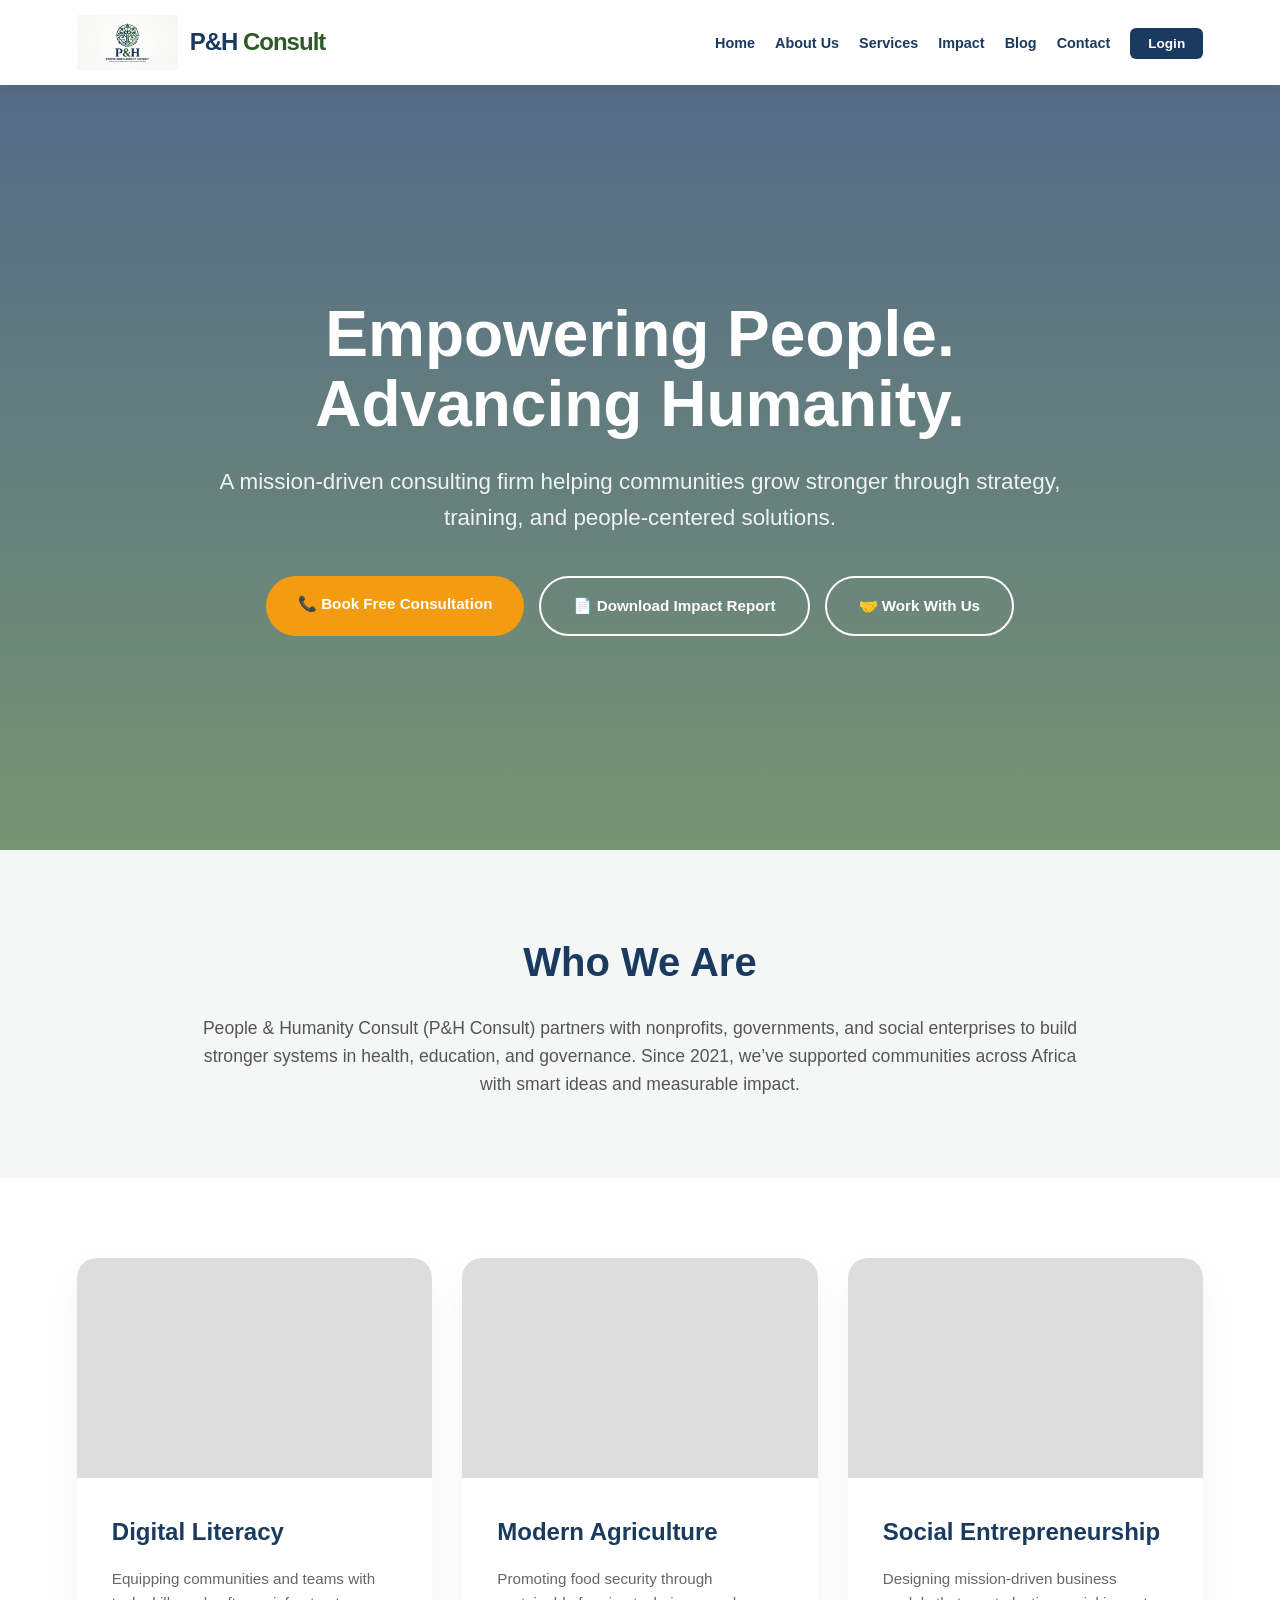
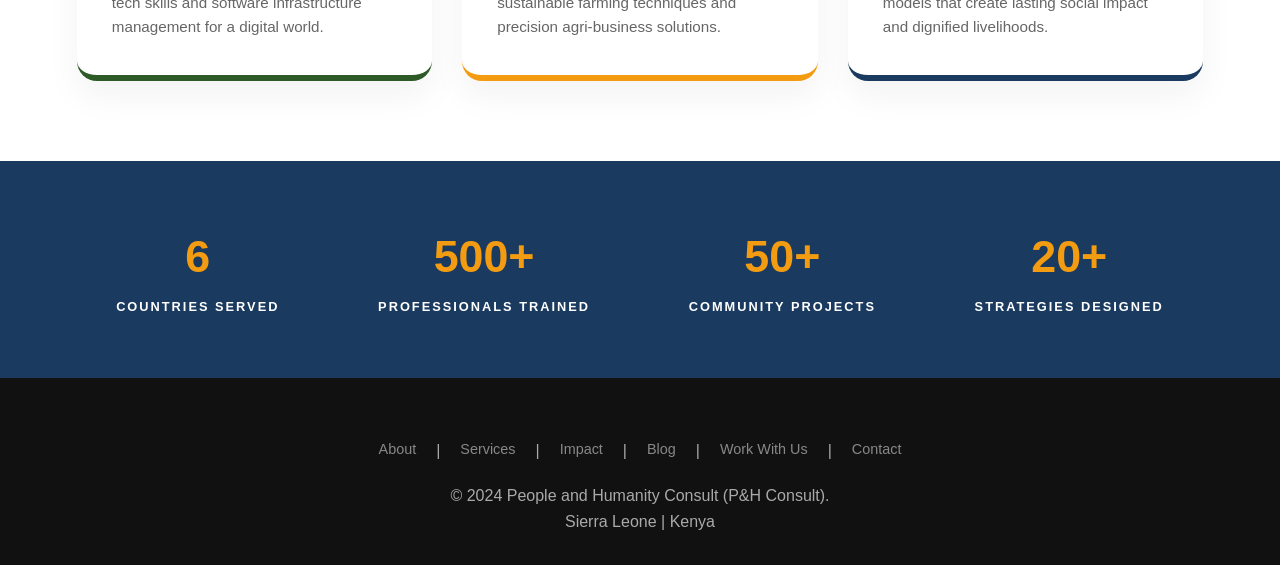
==== index.html @ 6d46d6f1 "Add files via upload" ====
<!doctype html>
<html lang="en">
  <head>
    <meta charset="UTF-8" />
    <meta name="viewport" content="width=device-width, initial-scale=1.0" />
    <title>P&H Consult | Empowering People. Advancing Humanity.</title>
    <style>
      :root {
        --primary: #2d5a27; /* Forest Green */
        --secondary: #1a3a5f; /* Strategy Blue */
        --gold: #f39c12; /* Impact Gold */
        --white: #ffffff;
        --light: #f4f7f6;
      }

      /* RESET & BASE */
      * {
        margin: 0;
        padding: 0;
        box-sizing: border-box;
        font-family: "Segoe UI", Roboto, sans-serif;
      }
      body {
        background: var(--white);
        color: #333;
        overflow-x: hidden;
        line-height: 1.6;
      }

      /* HEADER: High-End & Fully Responsive */
      header {
        display: flex;
        justify-content: space-between;
        align-items: center;
        padding: 15px 6%;
        background: var(--white);
        box-shadow: 0 4px 12px rgba(0, 0, 0, 0.05);
        position: sticky;
        top: 0;
        z-index: 1000;
      }

      .logo-area {
        display: flex;
        align-items: center;
        text-decoration: none;
      }
      .logo-img {
        height: clamp(40px, 5vw, 55px);
        width: auto;
        margin-right: 12px;
      }
      .logo-text {
        font-size: clamp(1.1rem, 2vw, 1.5rem);
        font-weight: 800;
        color: var(--secondary);
        letter-spacing: -1px;
      }
      .logo-text span {
        color: var(--primary);
      }

      nav ul {
        display: flex;
        list-style: none;
        gap: 20px;
        align-items: center;
      }
      nav a {
        text-decoration: none;
        color: var(--secondary);
        font-weight: 600;
        font-size: 0.9rem;
        transition: 0.3s;
      }
      nav a:hover {
        color: var(--primary);
      }

      .btn-login {
        background: var(--secondary);
        color: white !important;
        padding: 8px 18px;
        border-radius: 6px;
        font-size: 0.85rem;
      }

      /* HERO: Responsive Height & Typography */
      .hero {
        position: relative;
        min-height: 85vh;
        display: flex;
        align-items: center;
        justify-content: center;
        text-align: center;
        color: white;
        background:
          linear-gradient(rgba(26, 58, 95, 0.75), rgba(45, 90, 39, 0.65)),
          url("hero-bg.jpg");
        background-size: cover;
        background-position: center;
        padding: 40px 6%;
      }

      .hero-content h1 {
        font-size: clamp(2.2rem, 6vw, 4rem);
        line-height: 1.1;
        margin-bottom: 25px;
        font-weight: 800;
      }
      .hero-content p {
        font-size: clamp(1rem, 2vw, 1.4rem);
        max-width: 850px;
        margin: 0 auto 40px;
        font-weight: 300;
        opacity: 0.9;
      }

      .hero-btns {
        display: flex;
        gap: 15px;
        justify-content: center;
        flex-wrap: wrap;
      }
      .btn {
        padding: 16px 32px;
        border-radius: 50px;
        text-decoration: none;
        font-weight: 700;
        transition: 0.3s;
        font-size: 0.95rem;
      }
      .btn-gold {
        background: var(--gold);
        color: white;
      }
      .btn-outline {
        border: 2px solid white;
        color: white;
      }
      .btn:hover {
        transform: translateY(-3px);
        box-shadow: 0 10px 20px rgba(0, 0, 0, 0.2);
      }

      /* INTRO SECTION */
      .intro {
        padding: 80px 10%;
        text-align: center;
        background: var(--light);
      }
      .intro h2 {
        color: var(--secondary);
        margin-bottom: 20px;
        font-size: clamp(1.8rem, 4vw, 2.5rem);
      }
      .intro p {
        max-width: 900px;
        margin: 0 auto;
        font-size: 1.1rem;
        color: #555;
      }

      /* PILLAR GRID: Three Main Services */
      .pillars {
        padding: 80px 6%;
      }
      .pillar-grid {
        display: grid;
        grid-template-columns: repeat(auto-fit, minmax(300px, 1fr));
        gap: 30px;
      }

      .card {
        background: var(--white);
        border-radius: 20px;
        overflow: hidden;
        box-shadow: 0 15px 35px rgba(0, 0, 0, 0.05);
        transition: transform 0.4s ease;
        border-bottom: 6px solid var(--primary);
      }
      .card:hover {
        transform: translateY(-10px);
      }

      .card-img {
        height: 220px;
        width: 100%;
        background-size: cover;
        background-position: center;
        background-color: #ddd;
      }
      .card-body {
        padding: 35px;
      }
      .card-body h3 {
        color: var(--secondary);
        margin-bottom: 15px;
        font-size: 1.5rem;
      }
      .card-body p {
        color: #666;
        font-size: 0.95rem;
      }

      /* IMPACT STRIP */
      .impact-strip {
        background: var(--secondary);
        color: white;
        padding: 60px 6%;
        display: flex;
        justify-content: space-around;
        flex-wrap: wrap;
        text-align: center;
        gap: 20px;
      }
      .stat h3 {
        font-size: 2.8rem;
        color: var(--gold);
        margin-bottom: 5px;
      }
      .stat p {
        font-size: 0.8rem;
        text-transform: uppercase;
        letter-spacing: 2px;
        font-weight: 600;
      }

      /* FOOTER */
      footer {
        background: #111;
        color: #aaa;
        padding: 60px 6% 30px;
        text-align: center;
      }
      .f-links {
        margin-bottom: 20px;
        display: flex;
        justify-content: center;
        gap: 20px;
        flex-wrap: wrap;
      }
      .f-links a {
        color: #888;
        text-decoration: none;
        font-size: 0.9rem;
      }

      /* MASTER MOBILE OVERRIDES */
      @media (max-width: 900px) {
        header {
          flex-direction: column;
          gap: 15px;
          padding: 15px 2%;
        }
        nav ul {
          gap: 12px;
          font-size: 0.8rem;
          flex-wrap: wrap;
          justify-content: center;
        }
        .hero-content h1 {
          font-size: 2.2rem;
        }
        .hero-btns {
          flex-direction: column;
          width: 100%;
          align-items: center;
        }
        .btn {
          width: 80%;
        }
      }
    </style>
  </head>
  <body>
    <header>
      <a href="index.html" class="logo-area">
        <img src="logo.png" alt="P&H Logo" class="logo-img" />
        <div class="logo-text">P&H <span>Consult</span></div>
      </a>
      <nav>
        <ul>
          <li><a href="index.html">Home</a></li>
          <li><a href="about.html">About Us</a></li>
          <li><a href="services.html">Services</a></li>
          <li><a href="impact.html">Impact</a></li>
          <li><a href="blog.html">Blog</a></li>
          <li><a href="contact.html">Contact</a></li>
          <li><a href="login.html" class="btn-login">Login</a></li>
        </ul>
      </nav>
    </header>

    <section class="hero">
      <div class="hero-content">
        <h1>Empowering People.<br />Advancing Humanity.</h1>
        <p>
          A mission-driven consulting firm helping communities grow stronger
          through strategy, training, and people-centered solutions.
        </p>
        <div class="hero-btns">
          <a href="contact.html" class="btn btn-gold"
            >📞 Book Free Consultation</a
          >
          <a href="impact.html" class="btn btn-outline"
            >📄 Download Impact Report</a
          >
          <a href="work-with-us.html" class="btn btn-outline"
            >🤝 Work With Us</a
          >
        </div>
      </div>
    </section>

    <section class="intro">
      <h2>Who We Are</h2>
      <p>
        People & Humanity Consult (P&H Consult) partners with nonprofits,
        governments, and social enterprises to build stronger systems in health,
        education, and governance. Since 2021, we’ve supported communities
        across Africa with smart ideas and measurable impact.
      </p>
    </section>

    <section class="pillars">
      <div class="pillar-grid">
        <!-- PILLAR 1 -->
        <div class="card">
          <div
            class="card-img"
            style="background-image: url(&quot;tech.jpg&quot;)"
          ></div>
          <div class="card-body">
            <h3>Digital Literacy</h3>
            <p>
              Equipping communities and teams with tech skills and software
              infrastructure management for a digital world.
            </p>
          </div>
        </div>
        <!-- PILLAR 2 -->
        <div class="card" style="border-bottom-color: var(--gold)">
          <div
            class="card-img"
            style="background-image: url(&quot;agri.jpg&quot;)"
          ></div>
          <div class="card-body">
            <h3>Modern Agriculture</h3>
            <p>
              Promoting food security through sustainable farming techniques and
              precision agri-business solutions.
            </p>
          </div>
        </div>
        <!-- PILLAR 3 -->
        <div class="card" style="border-bottom-color: var(--secondary)">
          <div
            class="card-img"
            style="background-image: url(&quot;social.jpg&quot;)"
          ></div>
          <div class="card-body">
            <h3>Social Entrepreneurship</h3>
            <p>
              Designing mission-driven business models that create lasting
              social impact and dignified livelihoods.
            </p>
          </div>
        </div>
      </div>
    </section>

    <section class="impact-strip">
      <div class="stat">
        <h3>6</h3>
        <p>Countries Served</p>
      </div>
      <div class="stat">
        <h3>500+</h3>
        <p>Professionals Trained</p>
      </div>
      <div class="stat">
        <h3>50+</h3>
        <p>Community Projects</p>
      </div>
      <div class="stat">
        <h3>20+</h3>
        <p>Strategies Designed</p>
      </div>
    </section>

    <footer>
      <div class="f-links">
        <a href="about.html">About</a> | <a href="services.html">Services</a> |
        <a href="impact.html">Impact</a> | <a href="blog.html">Blog</a> |
        <a href="work-with-us.html">Work With Us</a> |
        <a href="contact.html">Contact</a>
      </div>
      <p>
        &copy; 2024 People and Humanity Consult (P&H Consult). <br />
        Sierra Leone | Kenya
      </p>
    </footer>
  </body>
</html>
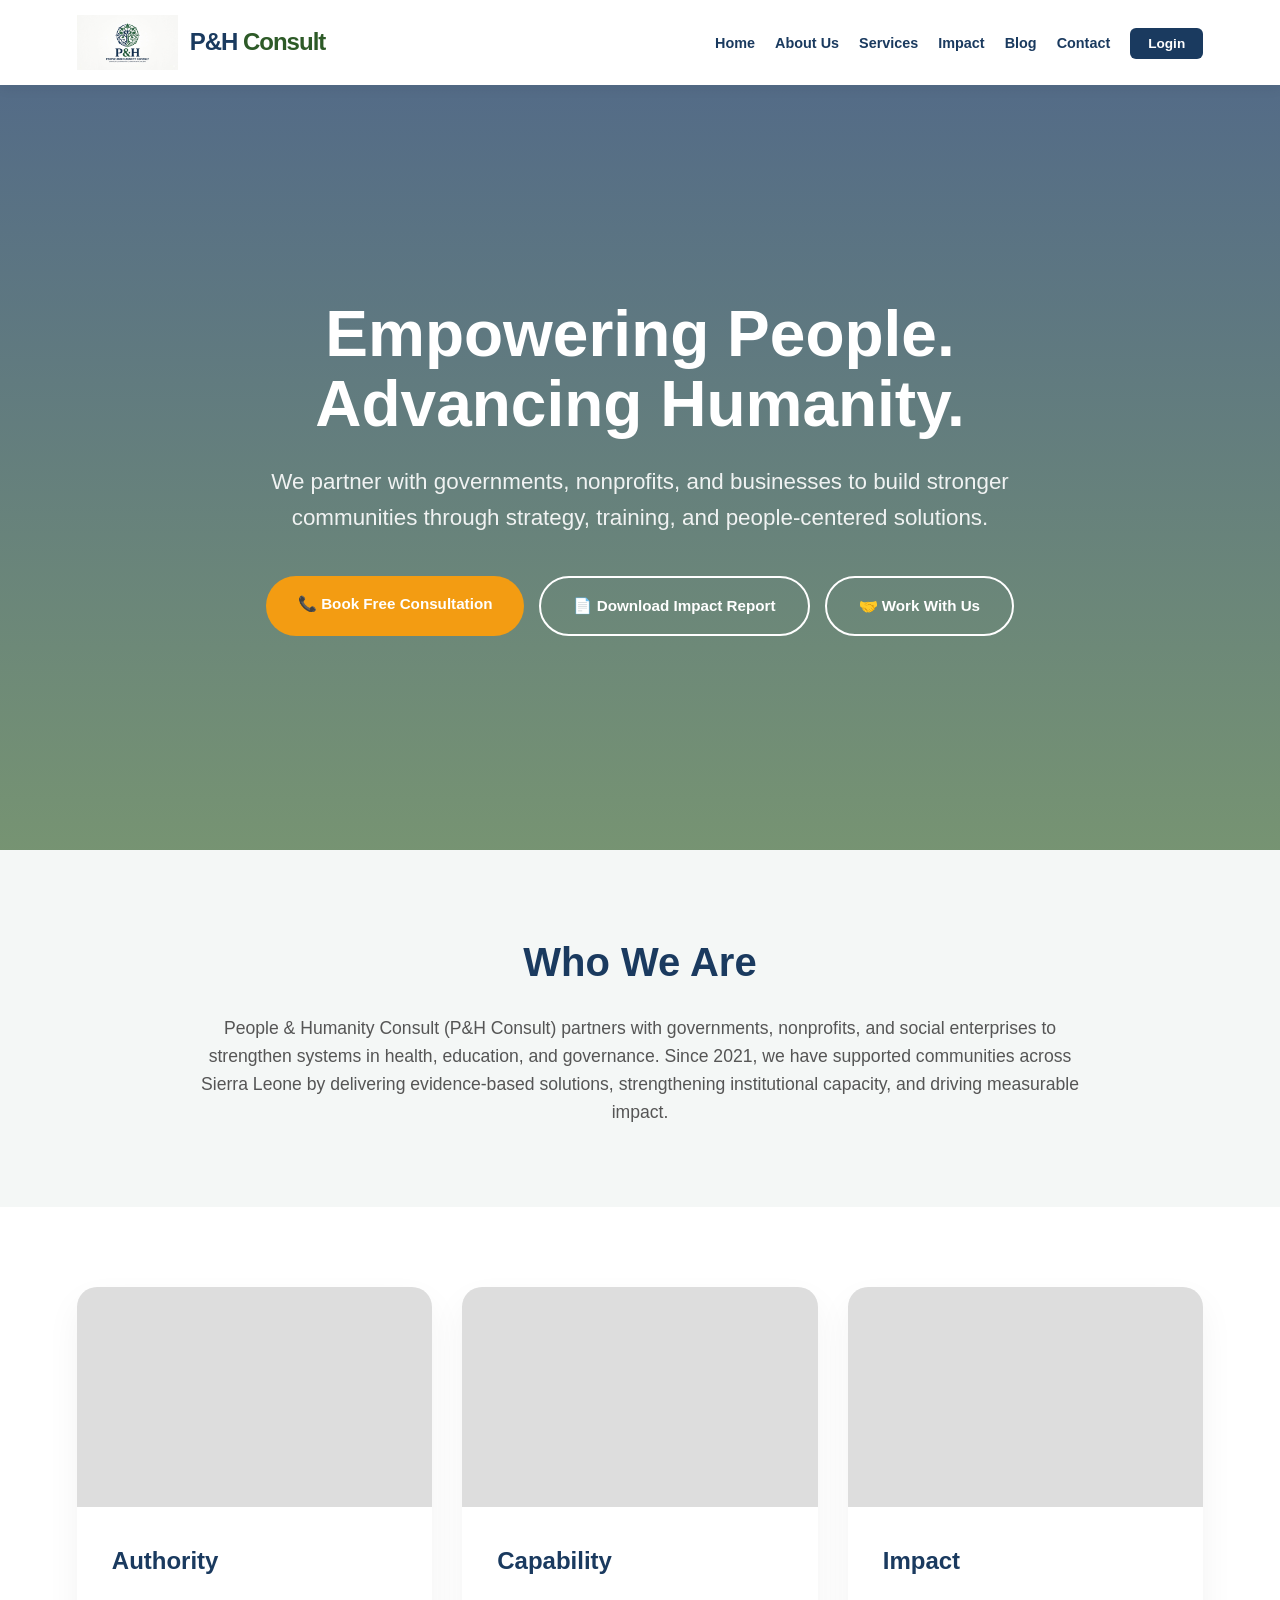
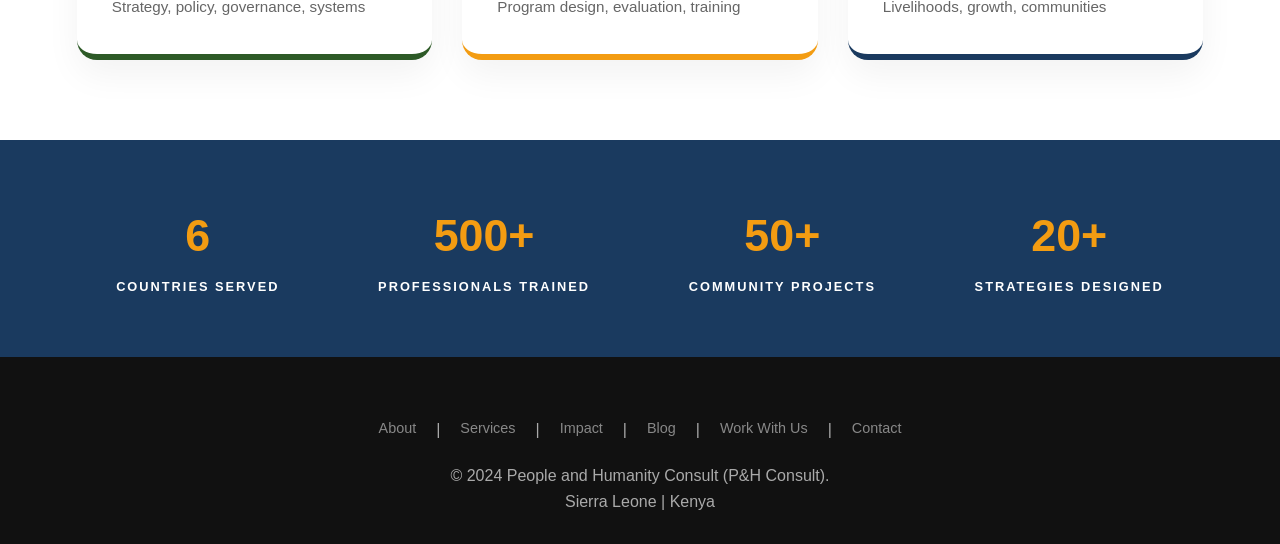
==== commit d0b50477: "Add files via upload" ====
--- a/index.html
+++ b/index.html
@@ -296,8 +296,9 @@
       <div class="hero-content">
         <h1>Empowering People.<br />Advancing Humanity.</h1>
         <p>
-          A mission-driven consulting firm helping communities grow stronger
-          through strategy, training, and people-centered solutions.
+          We partner with governments, nonprofits, and businesses to build
+          stronger communities through strategy, training, and people-centered
+          solutions.
         </p>
         <div class="hero-btns">
           <a href="contact.html" class="btn btn-gold"
@@ -316,10 +317,11 @@
     <section class="intro">
       <h2>Who We Are</h2>
       <p>
-        People & Humanity Consult (P&H Consult) partners with nonprofits,
-        governments, and social enterprises to build stronger systems in health,
-        education, and governance. Since 2021, we’ve supported communities
-        across Africa with smart ideas and measurable impact.
+        People & Humanity Consult (P&H Consult) partners with governments,
+        nonprofits, and social enterprises to strengthen systems in health,
+        education, and governance. Since 2021, we have supported communities
+        across Sierra Leone by delivering evidence-based solutions,
+        strengthening institutional capacity, and driving measurable impact.
       </p>
     </section>
 
@@ -332,11 +334,8 @@
             style="background-image: url(&quot;tech.jpg&quot;)"
           ></div>
           <div class="card-body">
-            <h3>Digital Literacy</h3>
-            <p>
-              Equipping communities and teams with tech skills and software
-              infrastructure management for a digital world.
-            </p>
+            <h3>Authority</h3>
+            <p>Strategy, policy, governance, systems</p>
           </div>
         </div>
         <!-- PILLAR 2 -->
@@ -346,11 +345,8 @@
             style="background-image: url(&quot;agri.jpg&quot;)"
           ></div>
           <div class="card-body">
-            <h3>Modern Agriculture</h3>
-            <p>
-              Promoting food security through sustainable farming techniques and
-              precision agri-business solutions.
-            </p>
+            <h3>Capability</h3>
+            <p>Program design, evaluation, training</p>
           </div>
         </div>
         <!-- PILLAR 3 -->
@@ -360,11 +356,8 @@
             style="background-image: url(&quot;social.jpg&quot;)"
           ></div>
           <div class="card-body">
-            <h3>Social Entrepreneurship</h3>
-            <p>
-              Designing mission-driven business models that create lasting
-              social impact and dignified livelihoods.
-            </p>
+            <h3>Impact</h3>
+            <p>Livelihoods, growth, communities</p>
           </div>
         </div>
       </div>
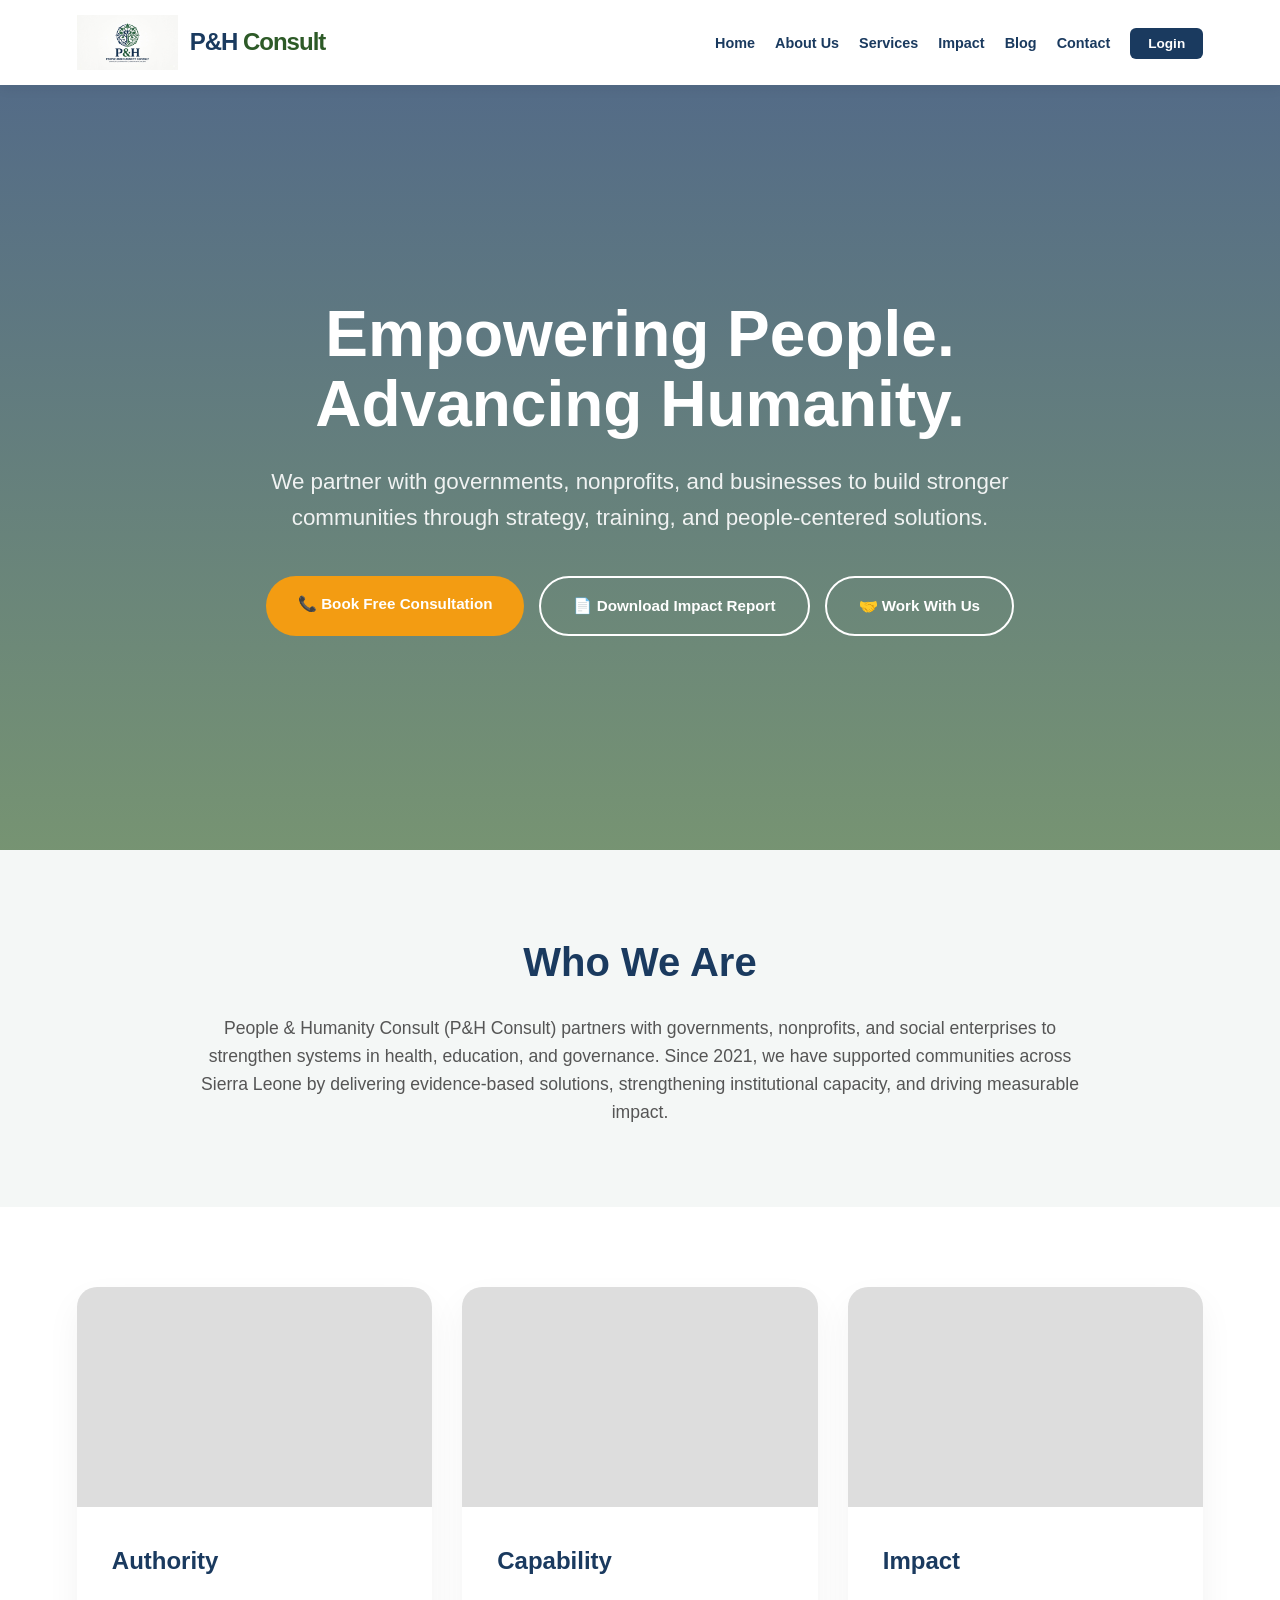
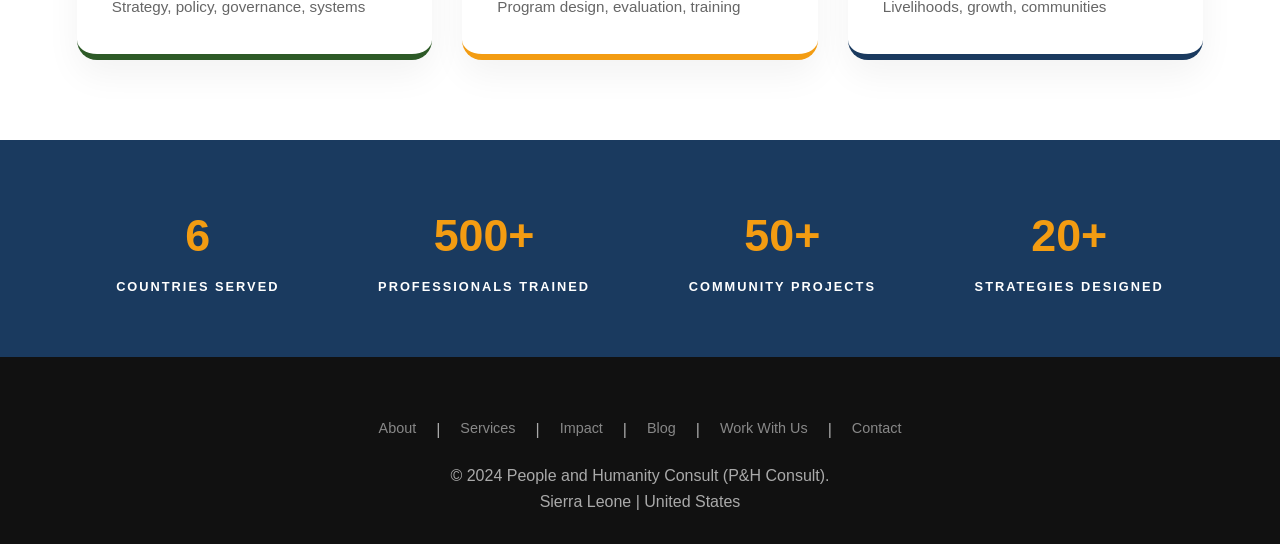
==== commit 94962007: "Update index.html" ====
--- a/index.html
+++ b/index.html
@@ -391,7 +391,7 @@
       </div>
       <p>
         &copy; 2024 People and Humanity Consult (P&H Consult). <br />
-        Sierra Leone | Kenya
+        Sierra Leone | United States
       </p>
     </footer>
   </body>
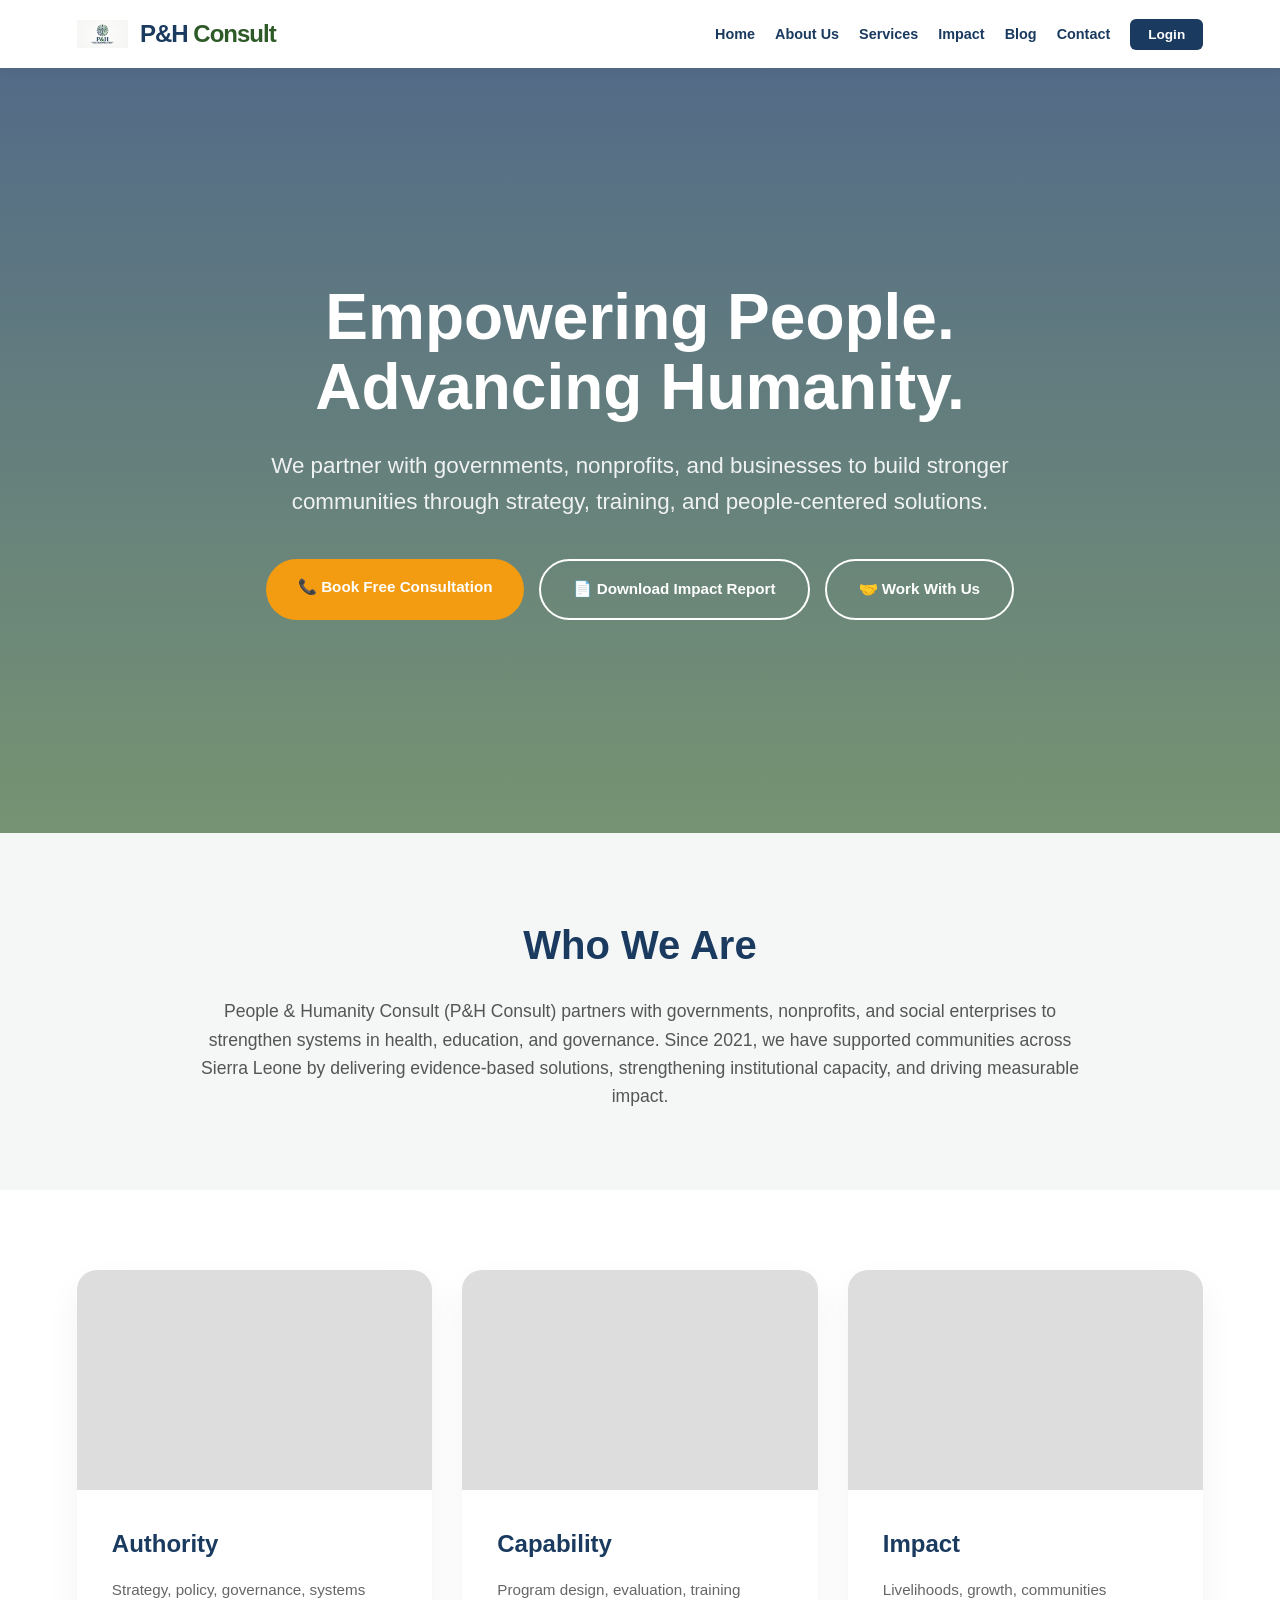
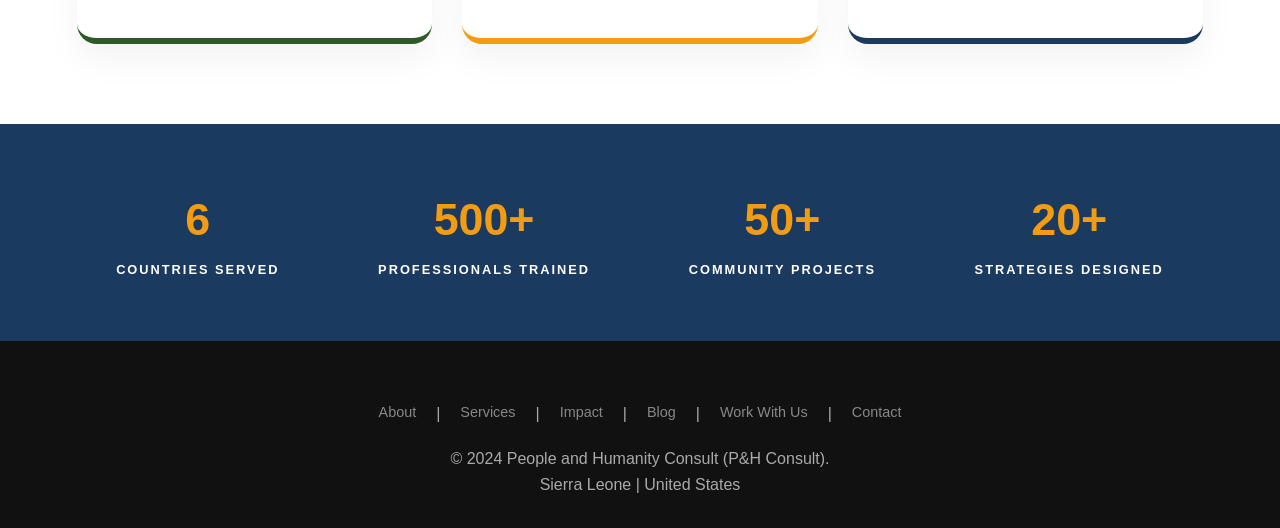
==== commit 17597946: "Optimize image sizing and responsive rendering for the homepage to fit the page scale without overlo" ====
--- a/index.html
+++ b/index.html
@@ -1,398 +1,404 @@
-<!doctype html>
-<html lang="en">
-  <head>
-    <meta charset="UTF-8" />
-    <meta name="viewport" content="width=device-width, initial-scale=1.0" />
-    <title>P&H Consult | Empowering People. Advancing Humanity.</title>
-    <style>
-      :root {
-        --primary: #2d5a27; /* Forest Green */
-        --secondary: #1a3a5f; /* Strategy Blue */
-        --gold: #f39c12; /* Impact Gold */
-        --white: #ffffff;
-        --light: #f4f7f6;
-      }
-
-      /* RESET & BASE */
-      * {
-        margin: 0;
-        padding: 0;
-        box-sizing: border-box;
-        font-family: "Segoe UI", Roboto, sans-serif;
-      }
-      body {
-        background: var(--white);
-        color: #333;
-        overflow-x: hidden;
-        line-height: 1.6;
-      }
-
-      /* HEADER: High-End & Fully Responsive */
-      header {
-        display: flex;
-        justify-content: space-between;
-        align-items: center;
-        padding: 15px 6%;
-        background: var(--white);
-        box-shadow: 0 4px 12px rgba(0, 0, 0, 0.05);
-        position: sticky;
-        top: 0;
-        z-index: 1000;
-      }
-
-      .logo-area {
-        display: flex;
-        align-items: center;
-        text-decoration: none;
-      }
-      .logo-img {
-        height: clamp(40px, 5vw, 55px);
-        width: auto;
-        margin-right: 12px;
-      }
-      .logo-text {
-        font-size: clamp(1.1rem, 2vw, 1.5rem);
-        font-weight: 800;
-        color: var(--secondary);
-        letter-spacing: -1px;
-      }
-      .logo-text span {
-        color: var(--primary);
-      }
-
-      nav ul {
-        display: flex;
-        list-style: none;
-        gap: 20px;
-        align-items: center;
-      }
-      nav a {
-        text-decoration: none;
-        color: var(--secondary);
-        font-weight: 600;
-        font-size: 0.9rem;
-        transition: 0.3s;
-      }
-      nav a:hover {
-        color: var(--primary);
-      }
-
-      .btn-login {
-        background: var(--secondary);
-        color: white !important;
-        padding: 8px 18px;
-        border-radius: 6px;
-        font-size: 0.85rem;
-      }
-
-      /* HERO: Responsive Height & Typography */
-      .hero {
-        position: relative;
-        min-height: 85vh;
-        display: flex;
-        align-items: center;
-        justify-content: center;
-        text-align: center;
-        color: white;
-        background:
-          linear-gradient(rgba(26, 58, 95, 0.75), rgba(45, 90, 39, 0.65)),
-          url("hero-bg.jpg");
-        background-size: cover;
-        background-position: center;
-        padding: 40px 6%;
-      }
-
-      .hero-content h1 {
-        font-size: clamp(2.2rem, 6vw, 4rem);
-        line-height: 1.1;
-        margin-bottom: 25px;
-        font-weight: 800;
-      }
-      .hero-content p {
-        font-size: clamp(1rem, 2vw, 1.4rem);
-        max-width: 850px;
-        margin: 0 auto 40px;
-        font-weight: 300;
-        opacity: 0.9;
-      }
-
-      .hero-btns {
-        display: flex;
-        gap: 15px;
-        justify-content: center;
-        flex-wrap: wrap;
-      }
-      .btn {
-        padding: 16px 32px;
-        border-radius: 50px;
-        text-decoration: none;
-        font-weight: 700;
-        transition: 0.3s;
-        font-size: 0.95rem;
-      }
-      .btn-gold {
-        background: var(--gold);
-        color: white;
-      }
-      .btn-outline {
-        border: 2px solid white;
-        color: white;
-      }
-      .btn:hover {
-        transform: translateY(-3px);
-        box-shadow: 0 10px 20px rgba(0, 0, 0, 0.2);
-      }
-
-      /* INTRO SECTION */
-      .intro {
-        padding: 80px 10%;
-        text-align: center;
-        background: var(--light);
-      }
-      .intro h2 {
-        color: var(--secondary);
-        margin-bottom: 20px;
-        font-size: clamp(1.8rem, 4vw, 2.5rem);
-      }
-      .intro p {
-        max-width: 900px;
-        margin: 0 auto;
-        font-size: 1.1rem;
-        color: #555;
-      }
-
-      /* PILLAR GRID: Three Main Services */
-      .pillars {
-        padding: 80px 6%;
-      }
-      .pillar-grid {
-        display: grid;
-        grid-template-columns: repeat(auto-fit, minmax(300px, 1fr));
-        gap: 30px;
-      }
-
-      .card {
-        background: var(--white);
-        border-radius: 20px;
-        overflow: hidden;
-        box-shadow: 0 15px 35px rgba(0, 0, 0, 0.05);
-        transition: transform 0.4s ease;
-        border-bottom: 6px solid var(--primary);
-      }
-      .card:hover {
-        transform: translateY(-10px);
-      }
-
-      .card-img {
-        height: 220px;
-        width: 100%;
-        background-size: cover;
-        background-position: center;
-        background-color: #ddd;
-      }
-      .card-body {
-        padding: 35px;
-      }
-      .card-body h3 {
-        color: var(--secondary);
-        margin-bottom: 15px;
-        font-size: 1.5rem;
-      }
-      .card-body p {
-        color: #666;
-        font-size: 0.95rem;
-      }
-
-      /* IMPACT STRIP */
-      .impact-strip {
-        background: var(--secondary);
-        color: white;
-        padding: 60px 6%;
-        display: flex;
-        justify-content: space-around;
-        flex-wrap: wrap;
-        text-align: center;
-        gap: 20px;
-      }
-      .stat h3 {
-        font-size: 2.8rem;
-        color: var(--gold);
-        margin-bottom: 5px;
-      }
-      .stat p {
-        font-size: 0.8rem;
-        text-transform: uppercase;
-        letter-spacing: 2px;
-        font-weight: 600;
-      }
-
-      /* FOOTER */
-      footer {
-        background: #111;
-        color: #aaa;
-        padding: 60px 6% 30px;
-        text-align: center;
-      }
-      .f-links {
-        margin-bottom: 20px;
-        display: flex;
-        justify-content: center;
-        gap: 20px;
-        flex-wrap: wrap;
-      }
-      .f-links a {
-        color: #888;
-        text-decoration: none;
-        font-size: 0.9rem;
-      }
-
-      /* MASTER MOBILE OVERRIDES */
-      @media (max-width: 900px) {
-        header {
-          flex-direction: column;
-          gap: 15px;
-          padding: 15px 2%;
-        }
-        nav ul {
-          gap: 12px;
-          font-size: 0.8rem;
-          flex-wrap: wrap;
-          justify-content: center;
-        }
-        .hero-content h1 {
-          font-size: 2.2rem;
-        }
-        .hero-btns {
-          flex-direction: column;
-          width: 100%;
-          align-items: center;
-        }
-        .btn {
-          width: 80%;
-        }
-      }
-    </style>
-  </head>
-  <body>
-    <header>
-      <a href="index.html" class="logo-area">
-        <img src="logo.png" alt="P&H Logo" class="logo-img" />
-        <div class="logo-text">P&H <span>Consult</span></div>
-      </a>
-      <nav>
-        <ul>
-          <li><a href="index.html">Home</a></li>
-          <li><a href="about.html">About Us</a></li>
-          <li><a href="services.html">Services</a></li>
-          <li><a href="impact.html">Impact</a></li>
-          <li><a href="blog.html">Blog</a></li>
-          <li><a href="contact.html">Contact</a></li>
-          <li><a href="login.html" class="btn-login">Login</a></li>
-        </ul>
-      </nav>
-    </header>
-
-    <section class="hero">
-      <div class="hero-content">
-        <h1>Empowering People.<br />Advancing Humanity.</h1>
-        <p>
-          We partner with governments, nonprofits, and businesses to build
-          stronger communities through strategy, training, and people-centered
-          solutions.
-        </p>
-        <div class="hero-btns">
-          <a href="contact.html" class="btn btn-gold"
-            >📞 Book Free Consultation</a
-          >
-          <a href="impact.html" class="btn btn-outline"
-            >📄 Download Impact Report</a
-          >
-          <a href="work-with-us.html" class="btn btn-outline"
-            >🤝 Work With Us</a
-          >
-        </div>
-      </div>
-    </section>
-
-    <section class="intro">
-      <h2>Who We Are</h2>
-      <p>
-        People & Humanity Consult (P&H Consult) partners with governments,
-        nonprofits, and social enterprises to strengthen systems in health,
-        education, and governance. Since 2021, we have supported communities
-        across Sierra Leone by delivering evidence-based solutions,
-        strengthening institutional capacity, and driving measurable impact.
-      </p>
-    </section>
-
-    <section class="pillars">
-      <div class="pillar-grid">
-        <!-- PILLAR 1 -->
-        <div class="card">
-          <div
-            class="card-img"
-            style="background-image: url(&quot;tech.jpg&quot;)"
-          ></div>
-          <div class="card-body">
-            <h3>Authority</h3>
-            <p>Strategy, policy, governance, systems</p>
-          </div>
-        </div>
-        <!-- PILLAR 2 -->
-        <div class="card" style="border-bottom-color: var(--gold)">
-          <div
-            class="card-img"
-            style="background-image: url(&quot;agri.jpg&quot;)"
-          ></div>
-          <div class="card-body">
-            <h3>Capability</h3>
-            <p>Program design, evaluation, training</p>
-          </div>
-        </div>
-        <!-- PILLAR 3 -->
-        <div class="card" style="border-bottom-color: var(--secondary)">
-          <div
-            class="card-img"
-            style="background-image: url(&quot;social.jpg&quot;)"
-          ></div>
-          <div class="card-body">
-            <h3>Impact</h3>
-            <p>Livelihoods, growth, communities</p>
-          </div>
-        </div>
-      </div>
-    </section>
-
-    <section class="impact-strip">
-      <div class="stat">
-        <h3>6</h3>
-        <p>Countries Served</p>
-      </div>
-      <div class="stat">
-        <h3>500+</h3>
-        <p>Professionals Trained</p>
-      </div>
-      <div class="stat">
-        <h3>50+</h3>
-        <p>Community Projects</p>
-      </div>
-      <div class="stat">
-        <h3>20+</h3>
-        <p>Strategies Designed</p>
-      </div>
-    </section>
-
-    <footer>
-      <div class="f-links">
-        <a href="about.html">About</a> | <a href="services.html">Services</a> |
-        <a href="impact.html">Impact</a> | <a href="blog.html">Blog</a> |
-        <a href="work-with-us.html">Work With Us</a> |
-        <a href="contact.html">Contact</a>
-      </div>
-      <p>
-        &copy; 2024 People and Humanity Consult (P&H Consult). <br />
-        Sierra Leone | United States
-      </p>
-    </footer>
-  </body>
-</html>
+<!doctype html>
+<html lang="en">
+  <head>
+    <meta charset="UTF-8" />
+    <meta name="viewport" content="width=device-width, initial-scale=1.0" />
+    <title>P&H Consult | Empowering People. Advancing Humanity.</title>
+    <style>
+      :root {
+        --primary: #2d5a27; /* Forest Green */
+        --secondary: #1a3a5f; /* Strategy Blue */
+        --gold: #f39c12; /* Impact Gold */
+        --white: #ffffff;
+        --light: #f4f7f6;
+      }
+
+      /* RESET & BASE */
+      * {
+        margin: 0;
+        padding: 0;
+        box-sizing: border-box;
+        font-family: "Segoe UI", Roboto, sans-serif;
+      }
+      img {
+        max-width: 100%;
+        height: auto;
+        display: block;
+      }
+      body {
+        background: var(--white);
+        color: #333;
+        overflow-x: hidden;
+        line-height: 1.6;
+      }
+
+      /* HEADER: High-End & Fully Responsive */
+      header {
+        display: flex;
+        justify-content: space-between;
+        align-items: center;
+        padding: 15px 6%;
+        background: var(--white);
+        box-shadow: 0 4px 12px rgba(0, 0, 0, 0.05);
+        position: sticky;
+        top: 0;
+        z-index: 1000;
+      }
+
+      .logo-area {
+        display: flex;
+        align-items: center;
+        text-decoration: none;
+      }
+      .logo-img {
+        height: auto;
+        width: clamp(44px, 4vw, 60px);
+        margin-right: 12px;
+        object-fit: contain;
+      }
+      .logo-text {
+        font-size: clamp(1.1rem, 2vw, 1.5rem);
+        font-weight: 800;
+        color: var(--secondary);
+        letter-spacing: -1px;
+      }
+      .logo-text span {
+        color: var(--primary);
+      }
+
+      nav ul {
+        display: flex;
+        list-style: none;
+        gap: 20px;
+        align-items: center;
+      }
+      nav a {
+        text-decoration: none;
+        color: var(--secondary);
+        font-weight: 600;
+        font-size: 0.9rem;
+        transition: 0.3s;
+      }
+      nav a:hover {
+        color: var(--primary);
+      }
+
+      .btn-login {
+        background: var(--secondary);
+        color: white !important;
+        padding: 8px 18px;
+        border-radius: 6px;
+        font-size: 0.85rem;
+      }
+
+      /* HERO: Responsive Height & Typography */
+      .hero {
+        position: relative;
+        min-height: 85vh;
+        display: flex;
+        align-items: center;
+        justify-content: center;
+        text-align: center;
+        color: white;
+        background:
+          linear-gradient(rgba(26, 58, 95, 0.75), rgba(45, 90, 39, 0.65)),
+          url("hero-bg.jpg");
+        background-size: cover;
+        background-position: center;
+        padding: 40px 6%;
+      }
+
+      .hero-content h1 {
+        font-size: clamp(2.2rem, 6vw, 4rem);
+        line-height: 1.1;
+        margin-bottom: 25px;
+        font-weight: 800;
+      }
+      .hero-content p {
+        font-size: clamp(1rem, 2vw, 1.4rem);
+        max-width: 850px;
+        margin: 0 auto 40px;
+        font-weight: 300;
+        opacity: 0.9;
+      }
+
+      .hero-btns {
+        display: flex;
+        gap: 15px;
+        justify-content: center;
+        flex-wrap: wrap;
+      }
+      .btn {
+        padding: 16px 32px;
+        border-radius: 50px;
+        text-decoration: none;
+        font-weight: 700;
+        transition: 0.3s;
+        font-size: 0.95rem;
+      }
+      .btn-gold {
+        background: var(--gold);
+        color: white;
+      }
+      .btn-outline {
+        border: 2px solid white;
+        color: white;
+      }
+      .btn:hover {
+        transform: translateY(-3px);
+        box-shadow: 0 10px 20px rgba(0, 0, 0, 0.2);
+      }
+
+      /* INTRO SECTION */
+      .intro {
+        padding: 80px 10%;
+        text-align: center;
+        background: var(--light);
+      }
+      .intro h2 {
+        color: var(--secondary);
+        margin-bottom: 20px;
+        font-size: clamp(1.8rem, 4vw, 2.5rem);
+      }
+      .intro p {
+        max-width: 900px;
+        margin: 0 auto;
+        font-size: 1.1rem;
+        color: #555;
+      }
+
+      /* PILLAR GRID: Three Main Services */
+      .pillars {
+        padding: 80px 6%;
+      }
+      .pillar-grid {
+        display: grid;
+        grid-template-columns: repeat(auto-fit, minmax(300px, 1fr));
+        gap: 30px;
+      }
+
+      .card {
+        background: var(--white);
+        border-radius: 20px;
+        overflow: hidden;
+        box-shadow: 0 15px 35px rgba(0, 0, 0, 0.05);
+        transition: transform 0.4s ease;
+        border-bottom: 6px solid var(--primary);
+      }
+      .card:hover {
+        transform: translateY(-10px);
+      }
+
+      .card-img {
+        height: 220px;
+        width: 100%;
+        background-size: cover;
+        background-position: center;
+        background-color: #ddd;
+      }
+      .card-body {
+        padding: 35px;
+      }
+      .card-body h3 {
+        color: var(--secondary);
+        margin-bottom: 15px;
+        font-size: 1.5rem;
+      }
+      .card-body p {
+        color: #666;
+        font-size: 0.95rem;
+      }
+
+      /* IMPACT STRIP */
+      .impact-strip {
+        background: var(--secondary);
+        color: white;
+        padding: 60px 6%;
+        display: flex;
+        justify-content: space-around;
+        flex-wrap: wrap;
+        text-align: center;
+        gap: 20px;
+      }
+      .stat h3 {
+        font-size: 2.8rem;
+        color: var(--gold);
+        margin-bottom: 5px;
+      }
+      .stat p {
+        font-size: 0.8rem;
+        text-transform: uppercase;
+        letter-spacing: 2px;
+        font-weight: 600;
+      }
+
+      /* FOOTER */
+      footer {
+        background: #111;
+        color: #aaa;
+        padding: 60px 6% 30px;
+        text-align: center;
+      }
+      .f-links {
+        margin-bottom: 20px;
+        display: flex;
+        justify-content: center;
+        gap: 20px;
+        flex-wrap: wrap;
+      }
+      .f-links a {
+        color: #888;
+        text-decoration: none;
+        font-size: 0.9rem;
+      }
+
+      /* MASTER MOBILE OVERRIDES */
+      @media (max-width: 900px) {
+        header {
+          flex-direction: column;
+          gap: 15px;
+          padding: 15px 2%;
+        }
+        nav ul {
+          gap: 12px;
+          font-size: 0.8rem;
+          flex-wrap: wrap;
+          justify-content: center;
+        }
+        .hero-content h1 {
+          font-size: 2.2rem;
+        }
+        .hero-btns {
+          flex-direction: column;
+          width: 100%;
+          align-items: center;
+        }
+        .btn {
+          width: 80%;
+        }
+      }
+    </style>
+  </head>
+  <body>
+    <header>
+      <a href="index.html" class="logo-area">
+        <img src="logo.png" alt="P&H Logo" class="logo-img" />
+        <div class="logo-text">P&H <span>Consult</span></div>
+      </a>
+      <nav>
+        <ul>
+          <li><a href="index.html">Home</a></li>
+          <li><a href="about.html">About Us</a></li>
+          <li><a href="services.html">Services</a></li>
+          <li><a href="impact.html">Impact</a></li>
+          <li><a href="blog.html">Blog</a></li>
+          <li><a href="contact.html">Contact</a></li>
+          <li><a href="login.html" class="btn-login">Login</a></li>
+        </ul>
+      </nav>
+    </header>
+
+    <section class="hero">
+      <div class="hero-content">
+        <h1>Empowering People.<br />Advancing Humanity.</h1>
+        <p>
+          We partner with governments, nonprofits, and businesses to build
+          stronger communities through strategy, training, and people-centered
+          solutions.
+        </p>
+        <div class="hero-btns">
+          <a href="contact.html" class="btn btn-gold"
+            >📞 Book Free Consultation</a
+          >
+          <a href="impact.html" class="btn btn-outline"
+            >📄 Download Impact Report</a
+          >
+          <a href="work-with-us.html" class="btn btn-outline"
+            >🤝 Work With Us</a
+          >
+        </div>
+      </div>
+    </section>
+
+    <section class="intro">
+      <h2>Who We Are</h2>
+      <p>
+        People & Humanity Consult (P&H Consult) partners with governments,
+        nonprofits, and social enterprises to strengthen systems in health,
+        education, and governance. Since 2021, we have supported communities
+        across Sierra Leone by delivering evidence-based solutions,
+        strengthening institutional capacity, and driving measurable impact.
+      </p>
+    </section>
+
+    <section class="pillars">
+      <div class="pillar-grid">
+        <!-- PILLAR 1 -->
+        <div class="card">
+          <div
+            class="card-img"
+            style="background-image: url(&quot;tech.jpg&quot;)"
+          ></div>
+          <div class="card-body">
+            <h3>Authority</h3>
+            <p>Strategy, policy, governance, systems</p>
+          </div>
+        </div>
+        <!-- PILLAR 2 -->
+        <div class="card" style="border-bottom-color: var(--gold)">
+          <div
+            class="card-img"
+            style="background-image: url(&quot;agri.jpg&quot;)"
+          ></div>
+          <div class="card-body">
+            <h3>Capability</h3>
+            <p>Program design, evaluation, training</p>
+          </div>
+        </div>
+        <!-- PILLAR 3 -->
+        <div class="card" style="border-bottom-color: var(--secondary)">
+          <div
+            class="card-img"
+            style="background-image: url(&quot;social.jpg&quot;)"
+          ></div>
+          <div class="card-body">
+            <h3>Impact</h3>
+            <p>Livelihoods, growth, communities</p>
+          </div>
+        </div>
+      </div>
+    </section>
+
+    <section class="impact-strip">
+      <div class="stat">
+        <h3>6</h3>
+        <p>Countries Served</p>
+      </div>
+      <div class="stat">
+        <h3>500+</h3>
+        <p>Professionals Trained</p>
+      </div>
+      <div class="stat">
+        <h3>50+</h3>
+        <p>Community Projects</p>
+      </div>
+      <div class="stat">
+        <h3>20+</h3>
+        <p>Strategies Designed</p>
+      </div>
+    </section>
+
+    <footer>
+      <div class="f-links">
+        <a href="about.html">About</a> | <a href="services.html">Services</a> |
+        <a href="impact.html">Impact</a> | <a href="blog.html">Blog</a> |
+        <a href="work-with-us.html">Work With Us</a> |
+        <a href="contact.html">Contact</a>
+      </div>
+      <p>
+        &copy; 2024 People and Humanity Consult (P&H Consult). <br />
+        Sierra Leone | United States
+      </p>
+    </footer>
+  </body>
+</html>
